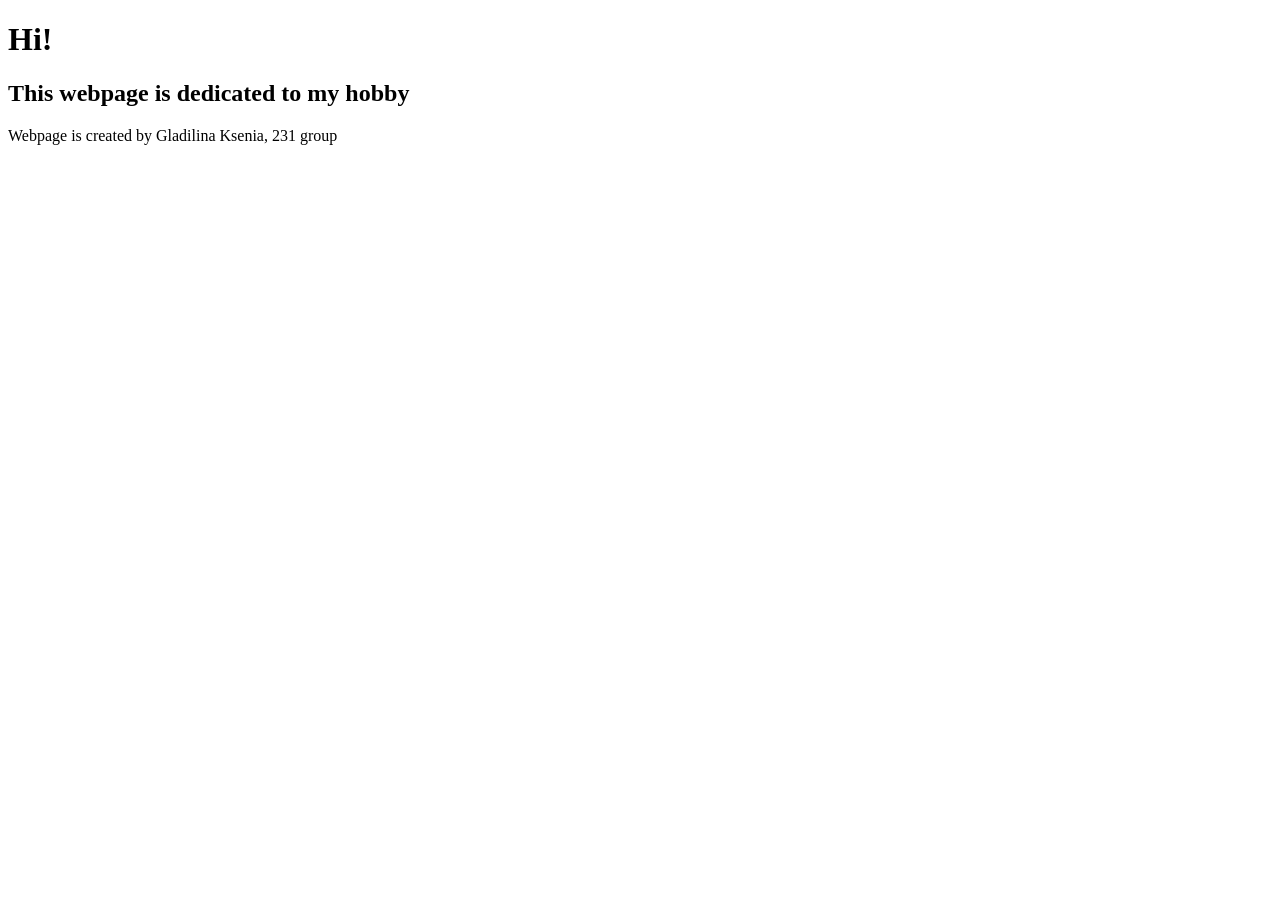
==== hw1/index.html @ 41039abb "First commit" ====
<!DOCTYPE html>
<html lang="en">
<head>
    <meta charset="UTF-8">
    <meta name="viewport" content="width=device-width, initial-scale=1.0">
    <link rel="stylesheet" href="style.css">
    <title>About my hobby</title>
</head>
<body>
    <header>
        <h1>Hi!</h1>
        <h2>This webpage is dedicated to my hobby</h2>
    </header>
    <main>

    </main>
    <footer>
        <p>Webpage is created by Gladilina Ksenia, 231 group</p>
    </footer>
</body>
</html>
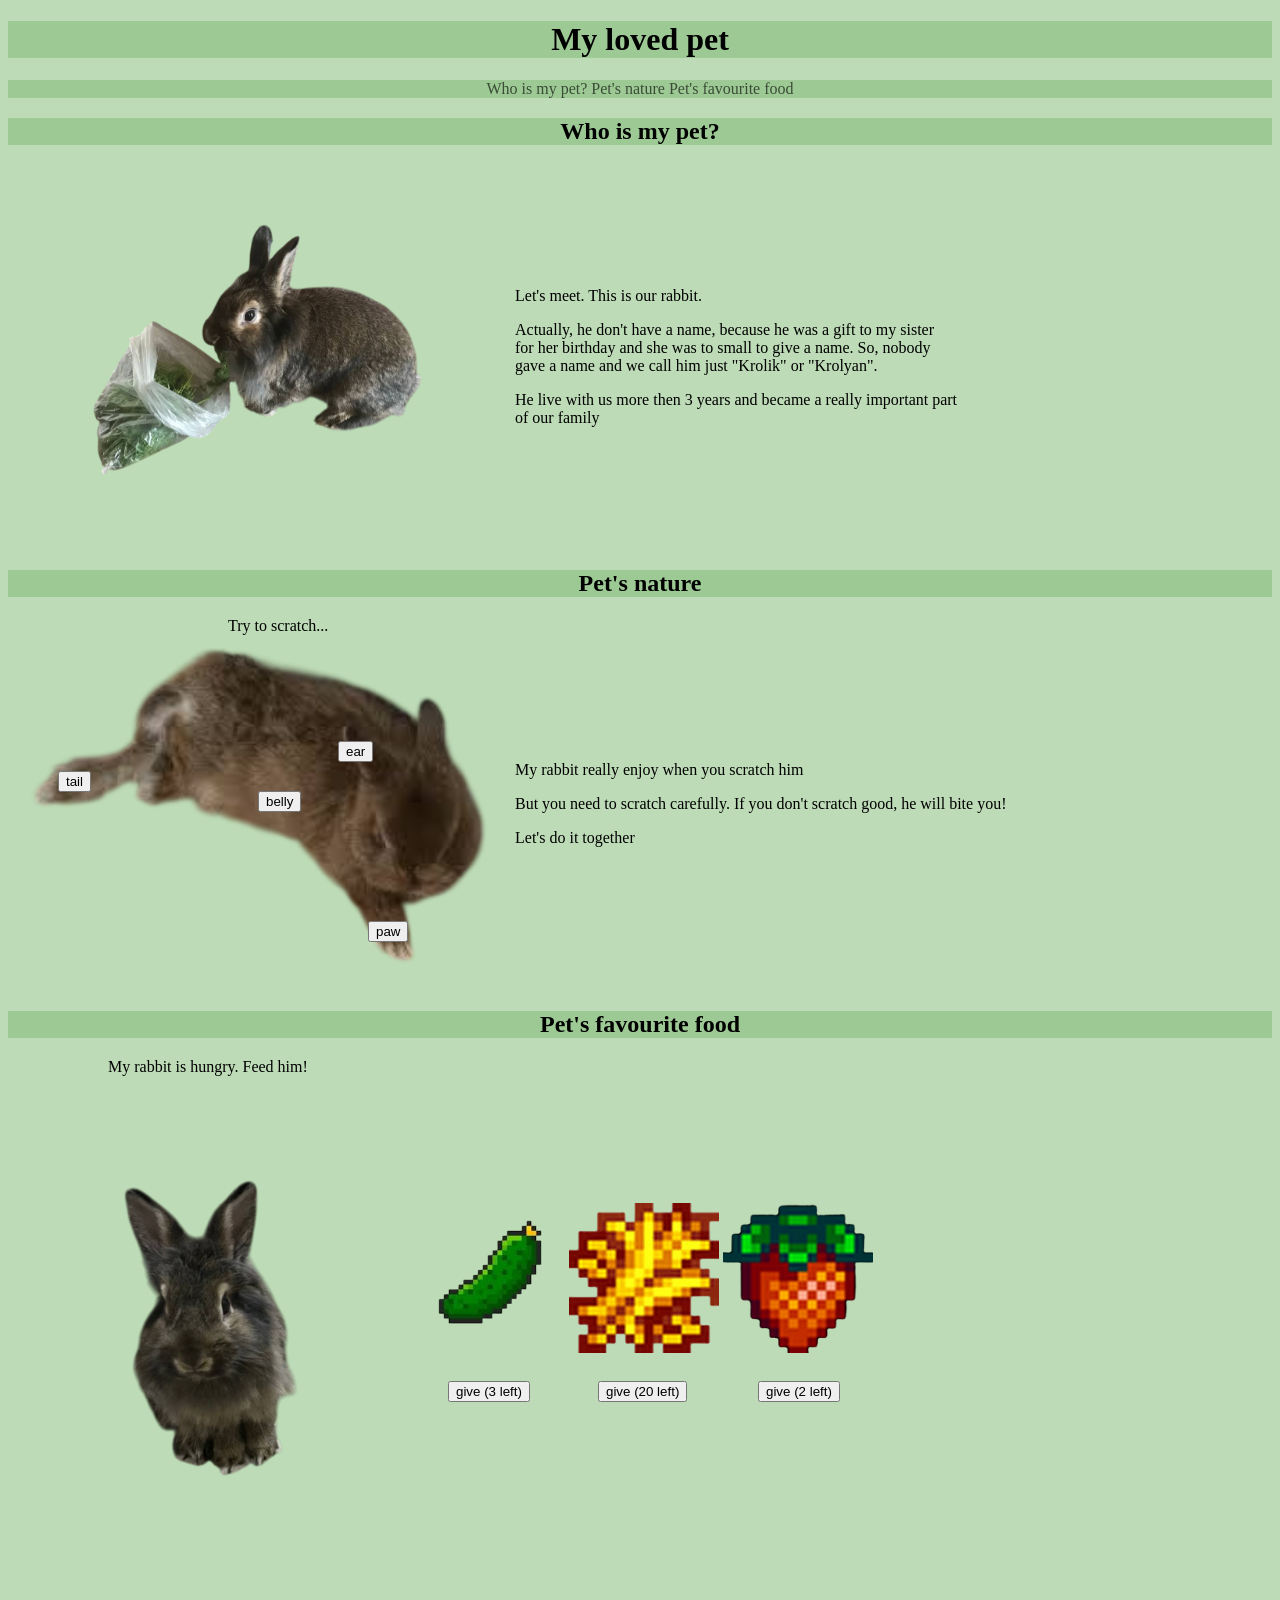
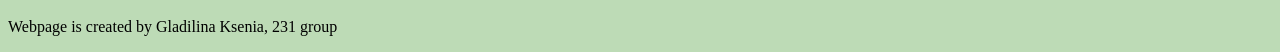
==== commit 8d20604a: "hw is done" ====
--- a/hw1/index.html
+++ b/hw1/index.html
@@ -1,17 +1,83 @@
 <!DOCTYPE html>
-<html lang="en">
+<html lang="en" class="html">
 <head>
     <meta charset="UTF-8">
     <meta name="viewport" content="width=device-width, initial-scale=1.0">
     <link rel="stylesheet" href="style.css">
-    <title>About my hobby</title>
+    <script src="main.js"></script>
+    <title>About my pet</title>
 </head>
-<body>
+<body class="body">
     <header>
-        <h1>Hi!</h1>
-        <h2>This webpage is dedicated to my hobby</h2>
+        <h1 class="title">My loved pet</h1>
+        <nav class="navigation">
+            <a href="#WhoIsMyPet?" class="link">Who is my pet?</a>
+            <a href="#PetNature" class="link">Pet's nature</a>
+            <a href="#PetFavouriteFood" class="link" style="margin: 0 auto;">Pet's favourite food</a>
+        </nav>
     </header>
     <main>
+        <section class="section" id="WhoIsMyPet?">
+            <h2 class="title">Who is my pet?</h2>
+            <table>
+                <tr>
+                    <td><img src="photos/mainRabbit.png" id="mainPhoto"></td>
+                    <td>
+                        <p>Let's meet. This is our rabbit.</p>
+                        <p>Actually, he don't have a name, because 
+                        he was a gift to my sister <br> for her birthday and she was to small to give 
+                        a name. So, nobody <br> gave a name and we call him just "Krolik" or "Krolyan".</p> 
+                        <p>He live with us more then 3 years and became a really important part <br> of our family</p>
+                    </td>
+                    <td></td>
+                </tr>
+            </table>
+        </section>
+        <section class="section" id="PetNature">
+            <h2 class="title">Pet's nature</h2>
+            <div id="scratchMessage" style="position: absolute; left: 220px;">Try to scratch...</div>
+            <table>
+                <tr>
+                    <td>
+                        <img src="photos/scratchRabbit.png" id="scratchRabbit">
+                    </td>
+                    <td>
+                        <p>My rabbit really enjoy when you scratch him</p>
+                        <p>But you need to scratch carefully. If you don't scratch good, he will bite you!</p>
+                        <p>Let's do it together</p>
+                    </td>
+                </tr>
+            </table>
+            <button id="earButton">ear</button>
+            <button id="tailButton">tail</button>
+            <button id="pawButton">paw</button>
+            <button id="bellyButton">belly</button>  
+        </section>
+        <section class="section" id="PetFavouriteFood">
+            <h2 class="title">Pet's favourite food</h2>
+            <div id="feedMessage" style="position: absolute; left: 100px;">My rabbit is hungry. Feed him!</div>
+            <table>
+                <tr>
+                    <td>
+                        <img src="photos/feedRabbit.png"  alt="hungry rabbit "id="feedRabbit">
+                        
+                    </td>
+                    <td>
+                        <img src="photos/cucumber.png" alt="cucumber" class="image">
+                        <button id="cucumber">give (3 left)</button>
+                    </td>
+                    <td>
+                        <img src="photos/hay.png" alt="hay" class="image">
+                        <button id="hay">give (20 left)</button>
+                    </td>
+                    <td>
+                        <img src="photos/strawbbery.png" alt="strewberry" class="image">
+                        <button id="strawberry">give (2 left)</button>
+                    </td>
+                </tr>
+            </table>
+        </section>
+
 
     </main>
     <footer>
--- a/hw1/style.css
+++ b/hw1/style.css
@@ -0,0 +1,88 @@
+.body {
+    background-color: rgba(152, 199, 142, 0.641);
+    font-family: cursive;
+}
+
+.navigation {
+    text-align: center;
+    background-color: rgba(152, 199, 142, 0.838);
+}
+
+.title {
+    background-color: rgba(152, 199, 142, 0.838);
+    text-align: center;
+}
+
+.link {
+    color:rgba(0, 0, 0, 0.63);
+    text-decoration: none;
+}
+
+.link:hover{
+    color: rgb(35, 59, 92);
+}
+
+.section {
+    position: relative;
+}
+
+.image {
+    width: 150px;
+    padding-bottom: 100px;
+}
+
+#earButton {
+    position: absolute;
+    bottom: 230px;
+    left: 330px;
+}
+
+#tailButton {
+    position: absolute;
+    bottom: 200px;
+    left: 50px;
+}
+
+#pawButton {
+    position: absolute;
+    bottom: 50px;
+    left: 360px;
+}
+
+#bellyButton {
+    position: absolute;
+    bottom: 180px;
+    left: 250px;
+}
+
+#mainPhoto {
+    width: 500px;
+    bottom: 400px
+}   
+
+#scratchRabbit {
+    width: 500px;
+    left: 200px;
+}
+
+#feedRabbit {
+    width: 400px;
+}
+
+#cucumber {
+    position: absolute; 
+    left: 440px;
+    top: 370px;
+}
+
+#hay {
+    position: absolute; 
+    left: 590px;
+    top: 370px;
+}
+
+#strawberry {
+    position: absolute; 
+    left: 750px;
+    top: 370px;
+}
